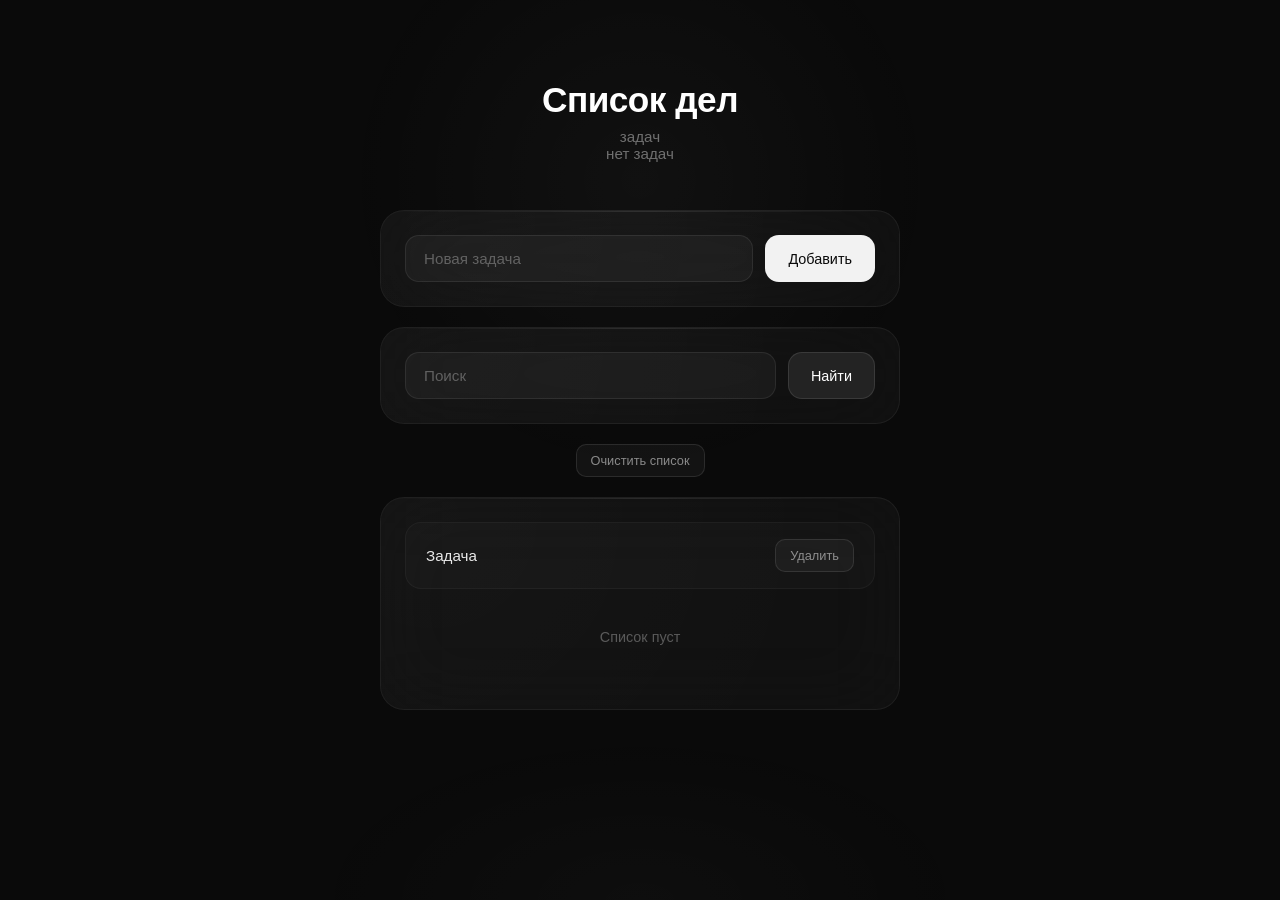
==== src/main/resources/templates/index2.html @ d6f70448 "Initial commit" ====
<!DOCTYPE html>
<html lang="ru" xmlns:th="http://www.thymeleaf.org">
<head>
    <meta charset="UTF-8">
    <meta name="viewport" content="width=device-width, initial-scale=1.0">
    <title>Список дел</title>
    <style>
        * {
            margin: 0;
            padding: 0;
            box-sizing: border-box;
        }

        body {
            min-height: 100vh;
            font-family: -apple-system, BlinkMacSystemFont, 'SF Pro Display', 'Segoe UI', sans-serif;
            background: #0a0a0a;
            color: #ffffff;
            display: flex;
            justify-content: center;
            padding: 80px 24px;
            position: relative;
            overflow-x: hidden;
        }

        body::before {
            content: '';
            position: fixed;
            top: 20%;
            left: 50%;
            width: 600px;
            height: 600px;
            background: radial-gradient(circle, rgba(255,255,255,0.03) 0%, transparent 70%);
            transform: translate(-50%, -50%);
            pointer-events: none;
        }

        body::after {
            content: '';
            position: fixed;
            bottom: 0;
            left: 50%;
            width: 800px;
            height: 400px;
            background: radial-gradient(ellipse, rgba(255,255,255,0.02) 0%, transparent 60%);
            transform: translate(-50%, 50%);
            pointer-events: none;
        }

        .app {
            width: 100%;
            max-width: 520px;
            position: relative;
            z-index: 1;
        }

        .header {
            text-align: center;
            margin-bottom: 48px;
        }

        .header h1 {
            font-size: 2.2rem;
            font-weight: 600;
            letter-spacing: -0.5px;
            color: #ffffff;
            margin-bottom: 8px;
        }

        .header p {
            font-size: 0.95rem;
            color: rgba(255,255,255,0.4);
            font-weight: 400;
        }

        .glass {
            background: rgba(255,255,255,0.03);
            backdrop-filter: blur(40px) saturate(150%);
            -webkit-backdrop-filter: blur(40px) saturate(150%);
            border: 1px solid rgba(255,255,255,0.06);
            border-radius: 24px;
            padding: 24px;
            margin-bottom: 20px;
            position: relative;
            overflow: hidden;
        }

        .glass::before {
            content: '';
            position: absolute;
            top: 0;
            left: 0;
            right: 0;
            height: 1px;
            background: linear-gradient(90deg, transparent, rgba(255,255,255,0.1), transparent);
        }

        .input-row {
            display: flex;
            gap: 12px;
        }

        .input {
            flex: 1;
            background: rgba(255,255,255,0.04);
            border: 1px solid rgba(255,255,255,0.08);
            border-radius: 14px;
            padding: 14px 18px;
            font-size: 0.95rem;
            color: #ffffff;
            outline: none;
            transition: all 0.3s ease;
        }

        .input::placeholder {
            color: rgba(255,255,255,0.3);
        }

        .input:focus {
            background: rgba(255,255,255,0.06);
            border-color: rgba(255,255,255,0.15);
        }

        .btn {
            background: rgba(255,255,255,0.08);
            border: 1px solid rgba(255,255,255,0.1);
            border-radius: 14px;
            padding: 14px 22px;
            font-size: 0.9rem;
            color: #ffffff;
            font-weight: 500;
            cursor: pointer;
            transition: all 0.3s ease;
            white-space: nowrap;
        }

        .btn:hover {
            background: rgba(255,255,255,0.12);
            transform: translateY(-1px);
        }

        .btn:active {
            transform: translateY(0);
        }

        .btn-primary {
            background: rgba(255,255,255,0.95);
            color: #0a0a0a;
            border-color: transparent;
        }

        .btn-primary:hover {
            background: #ffffff;
            box-shadow: 0 8px 30px rgba(255,255,255,0.15);
        }

        .btn-danger {
            background: rgba(255,255,255,0.04);
            color: rgba(255,255,255,0.5);
        }

        .btn-danger:hover {
            background: rgba(239,68,68,0.15);
            color: #ef4444;
            border-color: rgba(239,68,68,0.3);
        }

        .btn-sm {
            padding: 8px 14px;
            font-size: 0.8rem;
            border-radius: 10px;
        }

        .actions {
            display: flex;
            justify-content: center;
            gap: 12px;
            margin-bottom: 20px;
        }

        .search-box {
            margin-bottom: 20px;
        }

        .tasks {
            display: flex;
            flex-direction: column;
            gap: 8px;
        }

        .task {
            display: flex;
            align-items: center;
            justify-content: space-between;
            padding: 16px 20px;
            background: rgba(255,255,255,0.02);
            border: 1px solid rgba(255,255,255,0.04);
            border-radius: 16px;
            transition: all 0.3s ease;
        }

        .task:hover {
            background: rgba(255,255,255,0.04);
            border-color: rgba(255,255,255,0.08);
            transform: translateX(4px);
        }

        .task-title {
            font-size: 0.95rem;
            color: rgba(255,255,255,0.9);
            font-weight: 400;
        }

        .task-form {
            margin: 0;
            padding: 0;
        }

        .empty-state {
            text-align: center;
            padding: 40px 20px;
            color: rgba(255,255,255,0.3);
            font-size: 0.9rem;
        }

        .divider {
            height: 1px;
            background: linear-gradient(90deg, transparent, rgba(255,255,255,0.06), transparent);
            margin: 16px 0;
        }

        @keyframes pulse {
            0%, 100% { opacity: 0.5; }
            50% { opacity: 1; }
        }

        .glass::after {
            content: '';
            position: absolute;
            top: -50%;
            left: -50%;
            width: 200%;
            height: 200%;
            background: radial-gradient(circle at 30% 30%, rgba(255,255,255,0.02) 0%, transparent 50%);
            pointer-events: none;
        }
    </style>
</head>
<body>
    <div class="app">
        <div class="header">
            <h1>Список дел</h1>
            <p th:if="${allTodos != null and allTodos.size() > 0}" th:text="${allTodos.size()} + ' задач'">задач</p>
            <p th:unless="${allTodos != null and allTodos.size() > 0}">нет задач</p>
        </div>

        <div class="glass">
            <form th:action="@{/add}" th:object="${newTodo}" method="post" class="input-row">
                <input type="text" class="input" th:field="*{title}" placeholder="Новая задача">
                <button class="btn btn-primary" type="submit">Добавить</button>
            </form>
        </div>

        <div class="glass search-box">
            <form th:action="@{/search}" method="post" class="input-row">
                <input type="text" class="input" name="searchTerm" placeholder="Поиск" th:value="${searchTerm}">
                <button class="btn" type="submit">Найти</button>
            </form>
        </div>

        <div class="actions">
            <form th:action="@{/removeAll}" method="post">
                <button class="btn btn-danger btn-sm" type="submit">Очистить список</button>
            </form>
        </div>

        <div class="glass">
            <div class="tasks" th:if="${allTodos != null and allTodos.size() > 0}">
                <div th:each="item : ${allTodos}" class="task">
                    <span class="task-title" th:text="${item.title}">Задача</span>
                    <form th:action="@{/delete/{id}(id=${item.id})}" method="post" class="task-form">
                        <button type="submit" class="btn btn-danger btn-sm">Удалить</button>
                    </form>
                </div>
            </div>
            <div class="empty-state" th:unless="${allTodos != null and allTodos.size() > 0}">
                Список пуст
            </div>
        </div>
    </div>
</body>
</html>
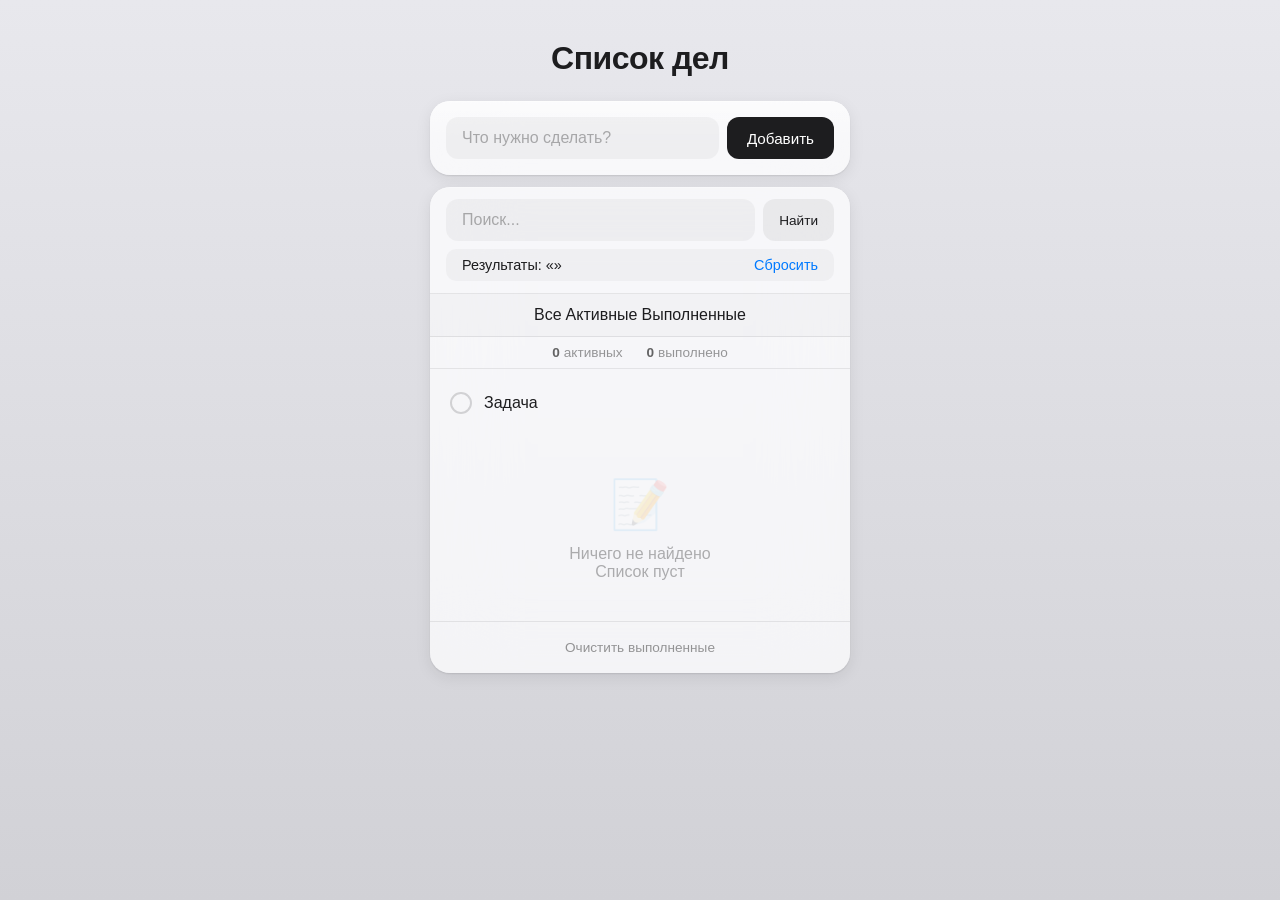
==== commit 6244dbdf: "Переписан интерфейс и логика" ====
--- a/src/main/resources/templates/index2.html
+++ b/src/main/resources/templates/index2.html
@@ -11,238 +11,378 @@
             box-sizing: border-box;
         }
 
+        html {
+            background: linear-gradient(180deg, #e8e8ed 0%, #d1d1d6 100%);
+            min-height: 100vh;
+        }
+
         body {
             min-height: 100vh;
-            font-family: -apple-system, BlinkMacSystemFont, 'SF Pro Display', 'Segoe UI', sans-serif;
-            background: #0a0a0a;
-            color: #ffffff;
-            display: flex;
-            justify-content: center;
-            padding: 80px 24px;
-            position: relative;
-            overflow-x: hidden;
-        }
-
-        body::before {
-            content: '';
-            position: fixed;
-            top: 20%;
-            left: 50%;
-            width: 600px;
-            height: 600px;
-            background: radial-gradient(circle, rgba(255,255,255,0.03) 0%, transparent 70%);
-            transform: translate(-50%, -50%);
-            pointer-events: none;
-        }
-
-        body::after {
-            content: '';
-            position: fixed;
-            bottom: 0;
-            left: 50%;
-            width: 800px;
-            height: 400px;
-            background: radial-gradient(ellipse, rgba(255,255,255,0.02) 0%, transparent 60%);
-            transform: translate(-50%, 50%);
-            pointer-events: none;
+            font-family: -apple-system, BlinkMacSystemFont, 'SF Pro Display', 'SF Pro Text', 'Helvetica Neue', sans-serif;
+            background: linear-gradient(180deg, #e8e8ed 0%, #d1d1d6 100%);
+            color: #1d1d1f;
+            display: flex;
+            justify-content: center;
+            padding: 40px 16px;
+            -webkit-font-smoothing: antialiased;
         }
 
         .app {
             width: 100%;
-            max-width: 520px;
-            position: relative;
-            z-index: 1;
+            max-width: 420px;
         }
 
         .header {
             text-align: center;
-            margin-bottom: 48px;
+            margin-bottom: 24px;
         }
 
         .header h1 {
-            font-size: 2.2rem;
-            font-weight: 600;
+            font-size: 2rem;
+            font-weight: 700;
             letter-spacing: -0.5px;
-            color: #ffffff;
-            margin-bottom: 8px;
-        }
-
-        .header p {
-            font-size: 0.95rem;
-            color: rgba(255,255,255,0.4);
-            font-weight: 400;
-        }
-
-        .glass {
-            background: rgba(255,255,255,0.03);
-            backdrop-filter: blur(40px) saturate(150%);
-            -webkit-backdrop-filter: blur(40px) saturate(150%);
-            border: 1px solid rgba(255,255,255,0.06);
-            border-radius: 24px;
-            padding: 24px;
-            margin-bottom: 20px;
-            position: relative;
+            color: #1d1d1f;
+        }
+
+        .glass-card {
+            background: rgba(255, 255, 255, 0.72);
+            backdrop-filter: blur(40px) saturate(200%);
+            -webkit-backdrop-filter: blur(40px) saturate(200%);
+            border-radius: 20px;
             overflow: hidden;
-        }
-
-        .glass::before {
-            content: '';
-            position: absolute;
-            top: 0;
-            left: 0;
-            right: 0;
-            height: 1px;
-            background: linear-gradient(90deg, transparent, rgba(255,255,255,0.1), transparent);
+            margin-bottom: 12px;
+            box-shadow: 
+                0 0.5px 0 0 rgba(255,255,255,0.5) inset,
+                0 1px 2px 0 rgba(0,0,0,0.1),
+                0 4px 16px 0 rgba(0,0,0,0.08);
+        }
+
+        .glass-card-inner {
+            background: linear-gradient(180deg, rgba(255,255,255,0.5) 0%, transparent 50%);
+            padding: 16px;
         }
 
         .input-row {
             display: flex;
-            gap: 12px;
+            gap: 8px;
         }
 
         .input {
             flex: 1;
-            background: rgba(255,255,255,0.04);
-            border: 1px solid rgba(255,255,255,0.08);
-            border-radius: 14px;
-            padding: 14px 18px;
+            background: rgba(0, 0, 0, 0.04);
+            border: none;
+            border-radius: 12px;
+            padding: 12px 16px;
+            font-size: 1rem;
+            color: #1d1d1f;
+            outline: none;
+            transition: background 0.2s;
+        }
+
+        .input:focus {
+            background: rgba(0, 0, 0, 0.06);
+        }
+
+        .input::placeholder {
+            color: rgba(0, 0, 0, 0.3);
+        }
+
+        .btn {
+            background: #1d1d1f;
+            border: none;
+            border-radius: 12px;
+            padding: 12px 20px;
             font-size: 0.95rem;
-            color: #ffffff;
-            outline: none;
-            transition: all 0.3s ease;
-        }
-
-        .input::placeholder {
-            color: rgba(255,255,255,0.3);
-        }
-
-        .input:focus {
-            background: rgba(255,255,255,0.06);
-            border-color: rgba(255,255,255,0.15);
-        }
-
-        .btn {
-            background: rgba(255,255,255,0.08);
-            border: 1px solid rgba(255,255,255,0.1);
-            border-radius: 14px;
-            padding: 14px 22px;
-            font-size: 0.9rem;
-            color: #ffffff;
+            color: #fff;
             font-weight: 500;
             cursor: pointer;
-            transition: all 0.3s ease;
-            white-space: nowrap;
+            transition: all 0.2s;
         }
 
         .btn:hover {
-            background: rgba(255,255,255,0.12);
-            transform: translateY(-1px);
+            background: #3a3a3c;
         }
 
         .btn:active {
-            transform: translateY(0);
-        }
-
-        .btn-primary {
-            background: rgba(255,255,255,0.95);
-            color: #0a0a0a;
-            border-color: transparent;
-        }
-
-        .btn-primary:hover {
-            background: #ffffff;
-            box-shadow: 0 8px 30px rgba(255,255,255,0.15);
-        }
-
-        .btn-danger {
-            background: rgba(255,255,255,0.04);
-            color: rgba(255,255,255,0.5);
-        }
-
-        .btn-danger:hover {
-            background: rgba(239,68,68,0.15);
-            color: #ef4444;
-            border-color: rgba(239,68,68,0.3);
+            transform: scale(0.97);
+        }
+
+        .btn-secondary {
+            background: rgba(0, 0, 0, 0.06);
+            color: #1d1d1f;
+        }
+
+        .btn-secondary:hover {
+            background: rgba(0, 0, 0, 0.1);
         }
 
         .btn-sm {
-            padding: 8px 14px;
-            font-size: 0.8rem;
-            border-radius: 10px;
-        }
-
-        .actions {
-            display: flex;
-            justify-content: center;
+            padding: 8px 16px;
+            font-size: 0.85rem;
+        }
+
+        .filters {
+            display: flex;
+            justify-content: center;
+            gap: 4px;
+            padding: 12px 16px;
+            background: rgba(0, 0, 0, 0.02);
+            border-bottom: 0.5px solid rgba(0, 0, 0, 0.08);
+        }
+
+        .filter-btn {
+            background: transparent;
+            border: none;
+            border-radius: 8px;
+            padding: 6px 14px;
+            font-size: 0.9rem;
+            color: rgba(0, 0, 0, 0.5);
+            cursor: pointer;
+            transition: all 0.2s;
+            font-weight: 500;
+        }
+
+        .filter-btn:hover {
+            color: #1d1d1f;
+            background: rgba(0, 0, 0, 0.04);
+        }
+
+        .filter-btn.active {
+            color: #1d1d1f;
+            background: rgba(0, 0, 0, 0.08);
+        }
+
+        .stats {
+            display: flex;
+            justify-content: center;
+            gap: 24px;
+            padding: 8px 16px;
+            font-size: 0.85rem;
+            color: rgba(0, 0, 0, 0.4);
+            border-bottom: 0.5px solid rgba(0, 0, 0, 0.08);
+        }
+
+        .stat {
+            display: flex;
+            align-items: center;
+            gap: 4px;
+        }
+
+        .stat-value {
+            font-weight: 600;
+            color: rgba(0, 0, 0, 0.6);
+        }
+
+        .tasks-list {
+            padding: 8px;
+        }
+
+        .task-item {
+            display: flex;
+            align-items: center;
             gap: 12px;
-            margin-bottom: 20px;
-        }
-
-        .search-box {
-            margin-bottom: 20px;
-        }
-
-        .tasks {
-            display: flex;
-            flex-direction: column;
-            gap: 8px;
-        }
-
-        .task {
+            padding: 12px;
+            border-radius: 14px;
+            transition: background 0.15s;
+        }
+
+        .task-item:hover {
+            background: rgba(0, 0, 0, 0.03);
+        }
+
+        .checkbox-wrapper {
+            position: relative;
+            width: 22px;
+            height: 22px;
+            flex-shrink: 0;
+        }
+
+        .checkbox {
+            position: absolute;
+            opacity: 0;
+            width: 100%;
+            height: 100%;
+            cursor: pointer;
+            z-index: 1;
+        }
+
+        .checkbox-visual {
+            width: 22px;
+            height: 22px;
+            border-radius: 50%;
+            border: 2px solid rgba(0, 0, 0, 0.15);
+            display: flex;
+            align-items: center;
+            justify-content: center;
+            transition: all 0.2s;
+        }
+
+        .checkbox:checked + .checkbox-visual {
+            background: #1d1d1f;
+            border-color: #1d1d1f;
+        }
+
+        .checkbox:checked + .checkbox-visual::after {
+            content: '';
+            width: 6px;
+            height: 10px;
+            border: solid #fff;
+            border-width: 0 2px 2px 0;
+            transform: rotate(45deg) translate(-1px, -1px);
+        }
+
+        .task-content {
+            flex: 1;
+            min-width: 0;
+        }
+
+        .task-title {
+            font-size: 1rem;
+            color: #1d1d1f;
+            word-break: break-word;
+        }
+
+        .task-title.completed {
+            color: rgba(0, 0, 0, 0.35);
+            text-decoration: line-through;
+        }
+
+        .task-actions {
+            display: flex;
+            gap: 4px;
+            opacity: 0;
+            transition: opacity 0.15s;
+        }
+
+        .task-item:hover .task-actions {
+            opacity: 1;
+        }
+
+        .action-btn {
+            background: transparent;
+            border: none;
+            width: 28px;
+            height: 28px;
+            border-radius: 8px;
+            cursor: pointer;
+            display: flex;
+            align-items: center;
+            justify-content: center;
+            color: rgba(0, 0, 0, 0.3);
+            font-size: 1.1rem;
+            transition: all 0.15s;
+        }
+
+        .action-btn:hover {
+            background: rgba(0, 0, 0, 0.06);
+            color: rgba(0, 0, 0, 0.6);
+        }
+
+        .action-btn.delete:hover {
+            color: #ff3b30;
+            background: rgba(255, 59, 48, 0.1);
+        }
+
+        .search-row {
+            padding: 12px 16px;
+            border-bottom: 0.5px solid rgba(0, 0, 0, 0.08);
+        }
+
+        .search-active {
             display: flex;
             align-items: center;
             justify-content: space-between;
-            padding: 16px 20px;
-            background: rgba(255,255,255,0.02);
-            border: 1px solid rgba(255,255,255,0.04);
-            border-radius: 16px;
-            transition: all 0.3s ease;
-        }
-
-        .task:hover {
-            background: rgba(255,255,255,0.04);
-            border-color: rgba(255,255,255,0.08);
-            transform: translateX(4px);
-        }
-
-        .task-title {
-            font-size: 0.95rem;
-            color: rgba(255,255,255,0.9);
-            font-weight: 400;
-        }
-
-        .task-form {
-            margin: 0;
-            padding: 0;
+            padding: 8px 16px;
+            background: rgba(0, 0, 0, 0.03);
+            border-radius: 10px;
+            font-size: 0.9rem;
+            margin-top: 8px;
+        }
+
+        .search-active a {
+            color: #007aff;
+            text-decoration: none;
+            font-weight: 500;
+        }
+
+        .footer-actions {
+            display: flex;
+            justify-content: center;
+            gap: 8px;
+            padding: 12px 16px;
+            border-top: 0.5px solid rgba(0, 0, 0, 0.08);
+        }
+
+        .footer-btn {
+            background: transparent;
+            border: none;
+            color: rgba(0, 0, 0, 0.4);
+            font-size: 0.85rem;
+            cursor: pointer;
+            padding: 6px 12px;
+            border-radius: 8px;
+            transition: all 0.15s;
+        }
+
+        .footer-btn:hover {
+            color: #1d1d1f;
+            background: rgba(0, 0, 0, 0.04);
+        }
+
+        .footer-btn.danger:hover {
+            color: #ff3b30;
+            background: rgba(255, 59, 48, 0.08);
         }
 
         .empty-state {
             text-align: center;
             padding: 40px 20px;
-            color: rgba(255,255,255,0.3);
-            font-size: 0.9rem;
-        }
-
-        .divider {
-            height: 1px;
-            background: linear-gradient(90deg, transparent, rgba(255,255,255,0.06), transparent);
-            margin: 16px 0;
-        }
-
-        @keyframes pulse {
-            0%, 100% { opacity: 0.5; }
-            50% { opacity: 1; }
-        }
-
-        .glass::after {
-            content: '';
-            position: absolute;
-            top: -50%;
-            left: -50%;
-            width: 200%;
-            height: 200%;
-            background: radial-gradient(circle at 30% 30%, rgba(255,255,255,0.02) 0%, transparent 50%);
-            pointer-events: none;
+            color: rgba(0, 0, 0, 0.3);
+        }
+
+        .empty-state-icon {
+            font-size: 3rem;
+            margin-bottom: 12px;
+            opacity: 0.5;
+        }
+
+        .edit-form {
+            display: none;
+        }
+
+        .task-item.editing .task-view {
+            display: none;
+        }
+
+        .task-item.editing .edit-form {
+            display: flex;
+            flex: 1;
+            gap: 8px;
+        }
+
+        .edit-input {
+            flex: 1;
+            background: rgba(0, 0, 0, 0.04);
+            border: none;
+            border-radius: 8px;
+            padding: 8px 12px;
+            font-size: 1rem;
+            color: #1d1d1f;
+            outline: none;
+        }
+
+        @media (max-width: 480px) {
+            body {
+                padding: 20px 12px;
+            }
+
+            .input-row {
+                flex-direction: column;
+            }
+
+            .btn {
+                width: 100%;
+            }
         }
     </style>
 </head>
@@ -250,43 +390,105 @@
     <div class="app">
         <div class="header">
             <h1>Список дел</h1>
-            <p th:if="${allTodos != null and allTodos.size() > 0}" th:text="${allTodos.size()} + ' задач'">задач</p>
-            <p th:unless="${allTodos != null and allTodos.size() > 0}">нет задач</p>
         </div>
 
-        <div class="glass">
-            <form th:action="@{/add}" th:object="${newTodo}" method="post" class="input-row">
-                <input type="text" class="input" th:field="*{title}" placeholder="Новая задача">
-                <button class="btn btn-primary" type="submit">Добавить</button>
-            </form>
+        <div class="glass-card">
+            <div class="glass-card-inner">
+                <form th:action="@{/add}" th:object="${newTodo}" method="post" class="input-row">
+                    <input type="text" class="input" th:field="*{title}" placeholder="Что нужно сделать?" required>
+                    <button class="btn" type="submit">Добавить</button>
+                </form>
+            </div>
         </div>
 
-        <div class="glass search-box">
-            <form th:action="@{/search}" method="post" class="input-row">
-                <input type="text" class="input" name="searchTerm" placeholder="Поиск" th:value="${searchTerm}">
-                <button class="btn" type="submit">Найти</button>
-            </form>
-        </div>
-
-        <div class="actions">
-            <form th:action="@{/removeAll}" method="post">
-                <button class="btn btn-danger btn-sm" type="submit">Очистить список</button>
-            </form>
-        </div>
-
-        <div class="glass">
-            <div class="tasks" th:if="${allTodos != null and allTodos.size() > 0}">
-                <div th:each="item : ${allTodos}" class="task">
-                    <span class="task-title" th:text="${item.title}">Задача</span>
-                    <form th:action="@{/delete/{id}(id=${item.id})}" method="post" class="task-form">
-                        <button type="submit" class="btn btn-danger btn-sm">Удалить</button>
+        <div class="glass-card">
+            <div class="search-row">
+                <form th:action="@{/search}" method="post" class="input-row">
+                    <input type="text" class="input" name="searchTerm" placeholder="Поиск..." th:value="${searchTerm}">
+                    <button class="btn btn-secondary btn-sm" type="submit">Найти</button>
+                </form>
+                <div class="search-active" th:if="${searchTerm != null and !searchTerm.isBlank()}">
+                    <span>Результаты: «<span th:text="${searchTerm}"></span>»</span>
+                    <a href="/">Сбросить</a>
+                </div>
+            </div>
+
+            <div class="filters" th:if="${searchTerm == null or searchTerm.isBlank()}">
+                <a th:href="@{/(filter='all')}" th:class="${filter == null or filter == 'all'} ? 'filter-btn active' : 'filter-btn'">Все</a>
+                <a th:href="@{/(filter='active')}" th:class="${filter == 'active'} ? 'filter-btn active' : 'filter-btn'">Активные</a>
+                <a th:href="@{/(filter='completed')}" th:class="${filter == 'completed'} ? 'filter-btn active' : 'filter-btn'">Выполненные</a>
+            </div>
+
+            <div class="stats" th:if="${searchTerm == null or searchTerm.isBlank()}">
+                <div class="stat">
+                    <span class="stat-value" th:text="${activeCount}">0</span>
+                    <span>активных</span>
+                </div>
+                <div class="stat">
+                    <span class="stat-value" th:text="${completedCount}">0</span>
+                    <span>выполнено</span>
+                </div>
+            </div>
+
+            <div class="tasks-list" th:if="${allTodos != null and allTodos.size() > 0}">
+                <div th:each="item : ${allTodos}" class="task-item" th:data-id="${item.id}">
+                    <form th:action="@{/toggle/{id}(id=${item.id})}" method="post" style="margin:0">
+                        <div class="checkbox-wrapper">
+                            <input type="checkbox" class="checkbox" th:checked="${item.completed}" onchange="this.form.submit()">
+                            <div class="checkbox-visual"></div>
+                        </div>
                     </form>
+                    
+                    <div class="task-view task-content">
+                        <span class="task-title" th:class="${item.completed} ? 'task-title completed' : 'task-title'" th:text="${item.title}">Задача</span>
+                    </div>
+                    
+                    <form class="edit-form task-content" th:action="@{/edit/{id}(id=${item.id})}" method="post">
+                        <input type="text" class="edit-input" name="title" th:value="${item.title}">
+                        <button type="submit" class="btn btn-sm">✓</button>
+                    </form>
+                    
+                    <div class="task-actions task-view">
+                        <button class="action-btn edit" onclick="toggleEdit(this)" title="Редактировать">✎</button>
+                        <form th:action="@{/delete/{id}(id=${item.id})}" method="post" style="margin:0;display:contents">
+                            <button type="submit" class="action-btn delete" title="Удалить">×</button>
+                        </form>
+                    </div>
                 </div>
             </div>
+
             <div class="empty-state" th:unless="${allTodos != null and allTodos.size() > 0}">
-                Список пуст
+                <div class="empty-state-icon">📝</div>
+                <p th:if="${searchTerm != null}">Ничего не найдено</p>
+                <p th:unless="${searchTerm != null}">Список пуст</p>
+            </div>
+
+            <div class="footer-actions" th:if="${completedCount > 0 and (searchTerm == null or searchTerm.isBlank())}">
+                <form th:action="@{/clearCompleted}" method="post" style="margin:0">
+                    <button type="submit" class="footer-btn danger">Очистить выполненные</button>
+                </form>
             </div>
         </div>
     </div>
+
+    <script>
+        function toggleEdit(btn) {
+            const taskItem = btn.closest('.task-item');
+            const allItems = document.querySelectorAll('.task-item');
+            allItems.forEach(item => item.classList.remove('editing'));
+            taskItem.classList.add('editing');
+            const input = taskItem.querySelector('.edit-input');
+            input.focus();
+            input.select();
+        }
+
+        document.addEventListener('keydown', function(e) {
+            if (e.key === 'Escape') {
+                document.querySelectorAll('.task-item.editing').forEach(item => {
+                    item.classList.remove('editing');
+                });
+            }
+        });
+    </script>
 </body>
 </html>
